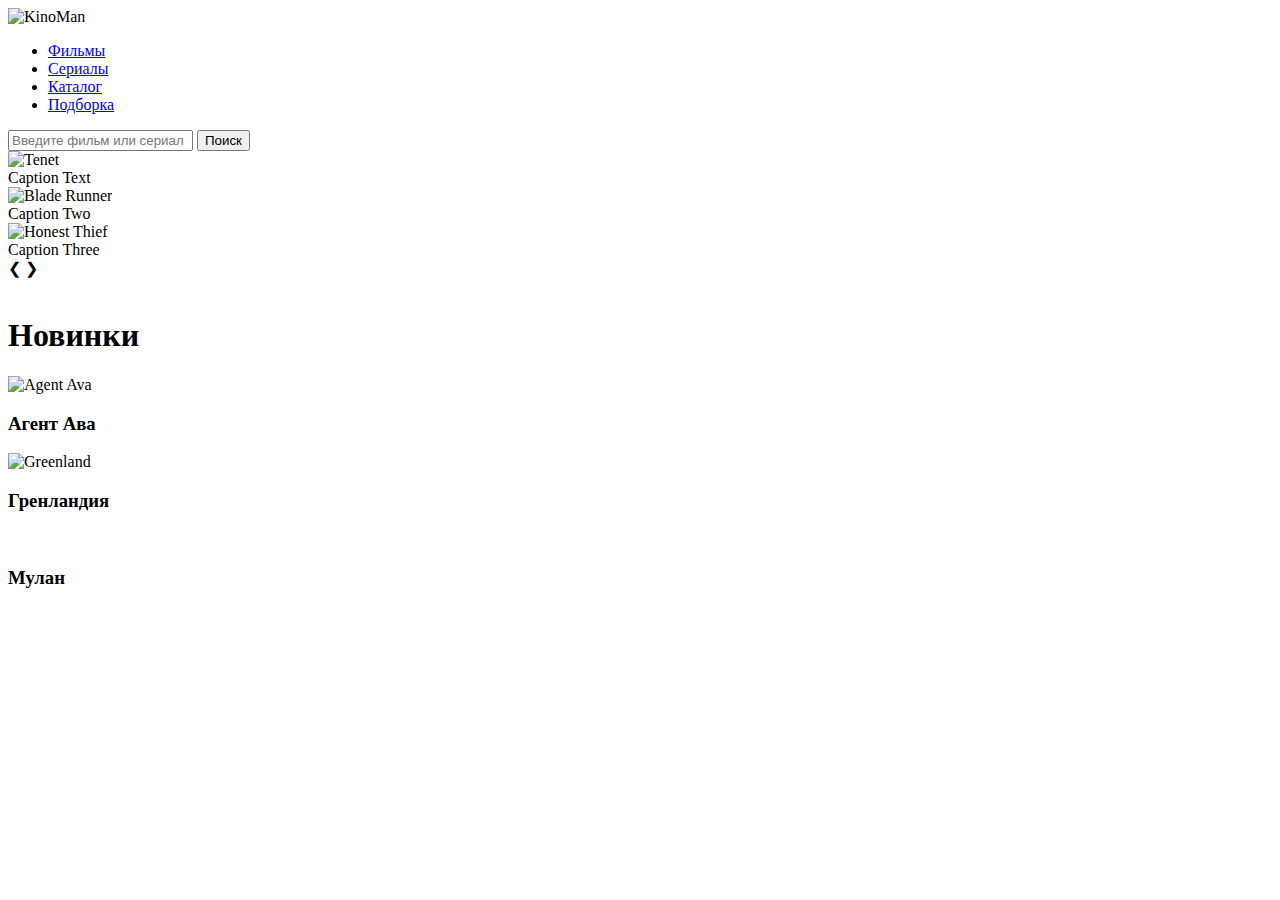
==== index.html @ 7d05142f "Add files via upload" ====
<!DOCTYPE html>
<html>
<head>
	<meta charset="UTF-8">
	<meta name="viewport" content="width=device-width, initial-scale=1">
	<title>Киносайт</title>
	<link rel="stylesheet" href="css/style-main.css" type="text/css">
</head>
<body>
	<header class="header">
		<div class="nav">
			<img src="image/logo.svg" alt="KinoMan" class="logo">
			<ul class="menu">
				<li>
					<a href="movies.html">Фильмы</a>
				</li>
				<li>
					<a href="serials.html">Сериалы</a>
				</li>
				<li>
					<a href="catalog.html">Каталог</a>
				</li>
				<li>
					<a href="podborka.html">Подборка</a>
				</li>	
			</ul>
			<form class="search">
				<input type="text" placeholder="Введите фильм или сериал" name="search">
				<button type="sumbit">Поиск</button>
			</form>
		</div>
	</header>
	
	<section class="main">
		<div class="slideshow-container">
			<div class="mySlides fade">
				<img src="image/tenet.jpg" style="width: 100%" alt="Tenet">
				<div class="text">Caption Text</div>
			</div>

			<div class="mySlides fade">
				<img src="image/BladeRunner.jpg" style="width: 100%" alt="Blade Runner">
				<div class="text">Caption Two</div>
			</div>

			<div class="mySlides fade">
				<img src="image/thief.jpg" style="width: 100%" alt="Honest Thief">
				<div class="text">Caption Three</div>
			</div>

			<!-- Next and previous buttons -->
			<a class="prev" onclick="plusSlides(-1)">&#10094;</a>
			<a class="next" onclick="plusSlides(1)">&#10095;</a>
		</div>
		<br>

		<!-- The dots/circles -->
		<div style="text-align: center">
			<span class="dot" onclick="currentSlide(1)"></span>
			<span class="dot" onclick="currentSlide(2)"></span>
			<span class="dot" onclick="currentSlide(3)"></span>
		</div>

		<!-- Movie feed -->
		<div class="movies">
			<header>
				<h1>Новинки</h1>
			</header>
			<div class="item">
				<img src="image/ava.jpg" alt="Agent Ava">
				<h3>Агент Ава</h3>
			</div>

			<div class="item">
				<img src="image/GL.jpg" alt="Greenland">
				<h3>Гренландия</h3>
			</div>

			<div class="item">
				<img src="image/mulan.jpg" alt="">
				<h3>Мулан</h3>				
			</div>
		</div>
	</section>
</body>
</html>
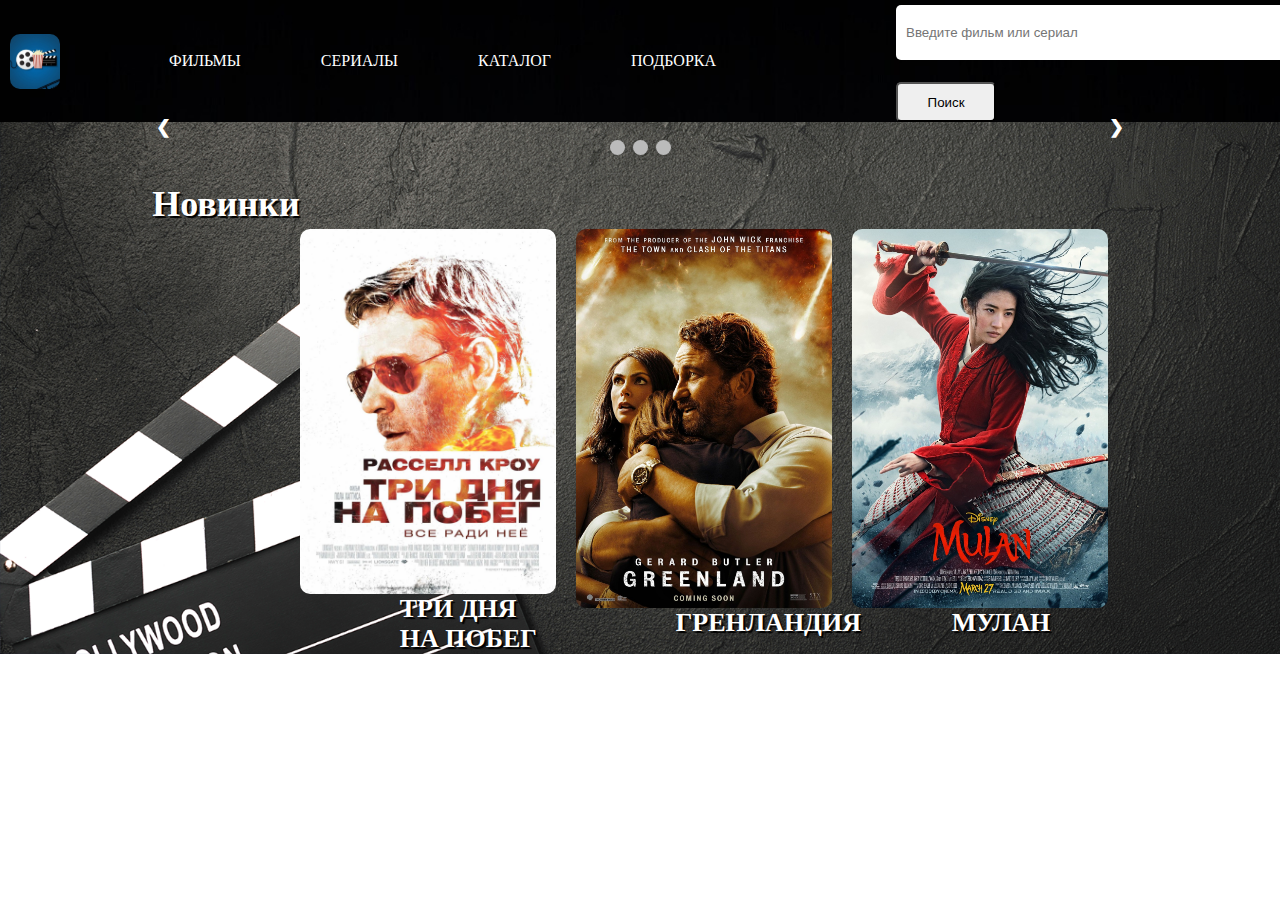
==== commit a8f48982: "Add files via upload" ====
--- a/index.html
+++ b/index.html
@@ -1,10 +1,26 @@
 <!DOCTYPE html>
 <html>
 <head>
+	<!-- Yandex.Metrika counter -->
+    <script type="text/javascript" >
+        (function(m,e,t,r,i,k,a){m[i]=m[i]||function(){(m[i].a=m[i].a||[]).push(arguments)};
+        m[i].l=1*new Date();k=e.createElement(t),a=e.getElementsByTagName(t)[0],k.async=1,k.src=r,a.parentNode.insertBefore(k,a)
+        })
+            (window, document, "script", "https://mc.yandex.ru/metrika/tag.js", "ym");
+
+        ym(70768303, "init", {
+            clickmap:true,
+            trackLinks:true,
+            accurateTrackBounce:true
+        });
+    </script>
+    <noscript><div><img src="https://mc.yandex.ru/watch/70768303" style="position:absolute; left:-9999px;" alt="" /></div></noscript>
+<!-- /Yandex.Metrika counter -->
 	<meta charset="UTF-8">
 	<meta name="viewport" content="width=device-width, initial-scale=1">
 	<title>Киносайт</title>
 	<link rel="stylesheet" href="css/style-main.css" type="text/css">
+	<!-- <link rel="shortcut icon" href="image/logo/Flogo.ico" type="image/x-icon"> -->
 </head>
 <body>
 	<header class="header">
@@ -27,6 +43,10 @@
 			<form class="search">
 				<input type="text" placeholder="Введите фильм или сериал" name="search">
 				<button type="sumbit">Поиск</button>
+			</form>
+			<form class="registration">
+					<a class="singin" href="singin.html">Вход</a>
+					<a type="sumbit" href="singup.html" class="singup">Регистрация</a>
 			</form>
 		</div>
 	</header>
@@ -67,8 +87,8 @@
 				<h1>Новинки</h1>
 			</header>
 			<div class="item">
-				<img src="image/ava.jpg" alt="Agent Ava">
-				<h3>Агент Ава</h3>
+				<a href="film.html"><img src="image/poster.jpg" alt="Pober"></a>
+				<h3>Три дня на побег</h3>
 			</div>
 
 			<div class="item">
@@ -82,5 +102,8 @@
 			</div>
 		</div>
 	</section>
+	 <script src="https://code.jquery.com/jquery-3.3.1.slim.min.js" integrity="sha384-q8i/X+965DzO0rT7abK41JStQIAqVgRVzpbzo5smXKp4YfRvH+8abtTE1Pi6jizo" crossorigin="anonymous"></script>
+    <script src="https://cdnjs.cloudflare.com/ajax/libs/popper.js/1.14.7/umd/popper.min.js" integrity="sha384-UO2eT0CpHqdSJQ6hJty5KVphtPhzWj9WO1clHTMGa3JDZwrnQq4sF86dIHNDz0W1" crossorigin="anonymous"></script>
+    <script src="https://stackpath.bootstrapcdn.com/bootstrap/4.3.1/js/bootstrap.min.js" integrity="sha384-JjSmVgyd0p3pXB1rRibZUAYoIIy6OrQ6VrjIEaFf/nJGzIxFDsf4x0xIM+B07jRM" crossorigin="anonymous"></script>
 </body>
 </html>--- a/css/style-main.css
+++ b/css/style-main.css
@@ -0,0 +1,306 @@
+body {
+	margin: 0;
+	padding: 0;
+	background: url('../image/fon.jpg') no-repeat;
+    background-size: cover;
+}
+
+.header {
+	background: url('../image/black.jpg') no-repeat center top / cover;
+}
+
+.header a {
+	color: #fff;
+}
+
+.logo {
+	margin-right: 69px;
+	margin-left: 10px;
+	margin-bottom: 10px;
+	margin-top: 10px;
+}
+
+.menu {
+	display: flex;
+}
+
+li {
+	list-style-type: none;
+}
+
+.menu li a {
+	text-transform: uppercase;
+	text-decoration: none;
+}
+
+.menu li {
+	margin-right: 80px; 
+}
+
+.nav {
+	display: flex;
+	align-items: center;
+}
+
+.search {
+	margin-left: 100px;
+}
+
+input {
+	width: 300px;
+	height: 35px;
+	border-radius: 5px;
+}
+
+button {
+	width: 100px;
+	height: 40px;
+	border-radius: 5px;
+}
+
+/*Slideshow container*/
+.slideshow-container {
+	max-width: 1000px;
+	position: relative;
+	margin: auto; 
+}
+
+/*Hide the image by default*/
+.mySlides {
+	display: none;
+}
+
+/*Next & previous buttons*/
+.prev, .next {
+	cursor: pointer;
+	position: absolute;
+	top: 50%;
+	width: auto;
+	margin-top: -22px;
+	padding: 16px;
+	color: #fff;
+	font-weight: bold;
+	font-size: 18px;
+	transition: 0.6s ease;
+	border-radius: 0 3px 3px 0;
+}
+
+/*Position the "next button" to the right*/
+.next {
+	right: 0;
+	border-radius: 3px 0 0 3px;
+}
+
+/*On hover, add a black background color with a little bit see-through*/
+.prev:hover, .next:hover {
+	background-color: rgba(0, 0, 0, 0, 8);
+}
+
+/*Caption Text*/
+.text {
+	color: #f2f2f2;
+	font-size: 15px;
+	padding: 8px 12px;
+	position: absolute;
+	bottom: 8px;
+	width: 100%;
+	text-align: center;
+}
+
+/* The dots/bullets/indicators */
+.dot {
+	cursor: pointer;
+	height: 15px;
+	width: 15px;
+	margin: 0 2px;
+	background-color: #bbb;
+	border-radius: 50%;
+	display: inline-block;
+	transition: background-color 0.6s ease;
+}
+
+.active, .dot:hover {
+	background-color: #717171;
+}
+
+/*Fading animation*/
+.fade {
+	-webkit-animation-name: fade;
+	-webkit-animation-duration: 1.5s;
+	animation-name: fade;
+	animation-duration: 1.5s;
+}
+
+@-webkit-keyframes fade {
+	from {opacity: .4}
+	to {opacity: 1}
+}
+
+@keyframes fade {
+	from {opacity: .4}
+	to {opacity: 1}
+}
+
+.movies {
+  display: flex;
+  justify-content: center;
+}
+
+.item {
+  width: 20%;
+  margin-right: 20px;
+  margin-top: 70px;
+}
+
+.item img {
+  display: flex;
+  max-width: 100%;
+  border-radius: 10px;
+}
+
+.item h3 {
+  margin: 0;
+  text-transform: uppercase;
+  color: #fff;
+  font-size: 26px;
+  text-shadow: 2px 2px 1px #000;
+  margin-left: 100px;
+}
+
+h1 {
+	color: #fff;
+	text-shadow: 2px 2px 1px #000;
+	font-size: 36px;
+}
+
+.podborka {
+  display: flex;
+  justify-content: center;
+}
+
+.item1 {
+  width: 20%;
+  margin-right: 50px;
+  margin-top: 80px;
+}
+
+.item1 img {
+	display: flex;
+	width: 330px;
+	height: 220px;
+	border-radius: 10px;
+	background-color: green;
+}
+
+.item1 h3 {
+  margin: 0;
+  text-transform: uppercase;
+  color: #fff;
+  font-size: 26px;
+  text-shadow: 2px 2px 1px #000;
+  background-color: red;
+  margin-left: 100px;
+}
+
+.gif {
+	width: 800px;
+	height: 500px;
+	margin-left: 500px;
+}
+
+.registration {
+	color: #fff;
+	font-family: Verdana;
+	font-size: 20px;
+	margin-left: 350px;
+}
+
+.registration a {
+	text-decoration: none;
+}
+
+.registration a.singin:hover {
+	color: #7CFF01;
+}
+
+.registration a.singup:hover {
+	color: #FF0000;
+}
+
+.enter {
+	color: #fff;
+}
+
+.form-control {
+    width: 300px;
+    font-size: auto;
+    background-color: #fff;
+    background-clip: padding-box;
+    border-radius: 5px;
+}
+
+.container {
+  padding: 16px;
+}
+
+input[type=text], input[type=password] {
+  width: 400px;
+  padding: 10px;
+  margin: 5px 0 22px 0;
+  display: inline-block;
+  border: none;
+  background: #fff;
+}
+
+input[type=text]:focus, input[type=password]:focus {
+  background-color: #ddd;
+  outline: none;
+}
+
+hr {
+  border: 1px solid #f1f1f1;
+  margin-bottom: 25px;
+}
+
+.registerbtn {
+  background-color: blue;
+  color: white;
+  padding: 16px 20px;
+  margin: 8px 0;
+  margin-left: 10px; 
+  border: none;
+  cursor: pointer;
+  width: 400px;
+  opacity: 0.9;
+  font-size: 20px;
+}
+
+a {
+  color: dodgerblue;
+}
+
+.signin {
+  background-color: #f1f1f1;
+  text-align: center;
+}
+
+label {
+	color: #fff;
+	font-size: 20px;
+	text-shadow: 2px 2px 1px #000;
+}
+
+.container_signin {
+	font-size: 25px;
+	margin-left: 100px;
+}
+
+p {
+	color: #fff;
+	text-shadow: 2px 2px 1px #000;
+}
+
+.back_wall {
+	background: url('../image/logo/wallpaper.jpg') no-repeat;
+    background-size: cover;
+}